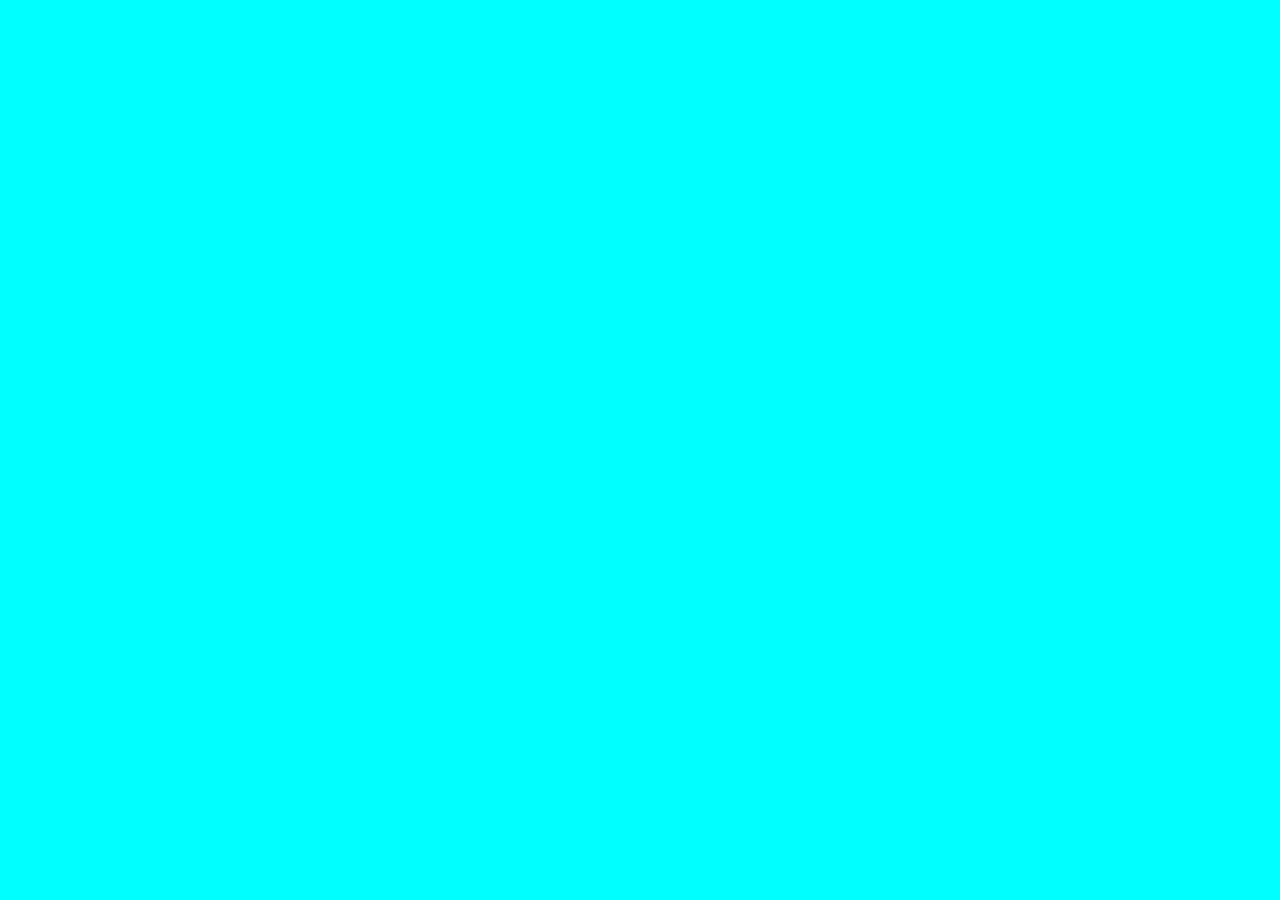
==== aboutUs/index.html @ 0dd172c7 "responsive landing page completed" ====
<!DOCTYPE html>
<html lang="en">
<head>
    <meta charset="UTF-8">
    <meta name="viewport" content="width=device-width, initial-scale=1.0">
    <title>Document</title>
    <link rel="stylesheet" href="style.css"/>
</head>
<body>
    
</body>
</html>
---- aboutUs/style.css ----
*{
    background-color: aqua;
}
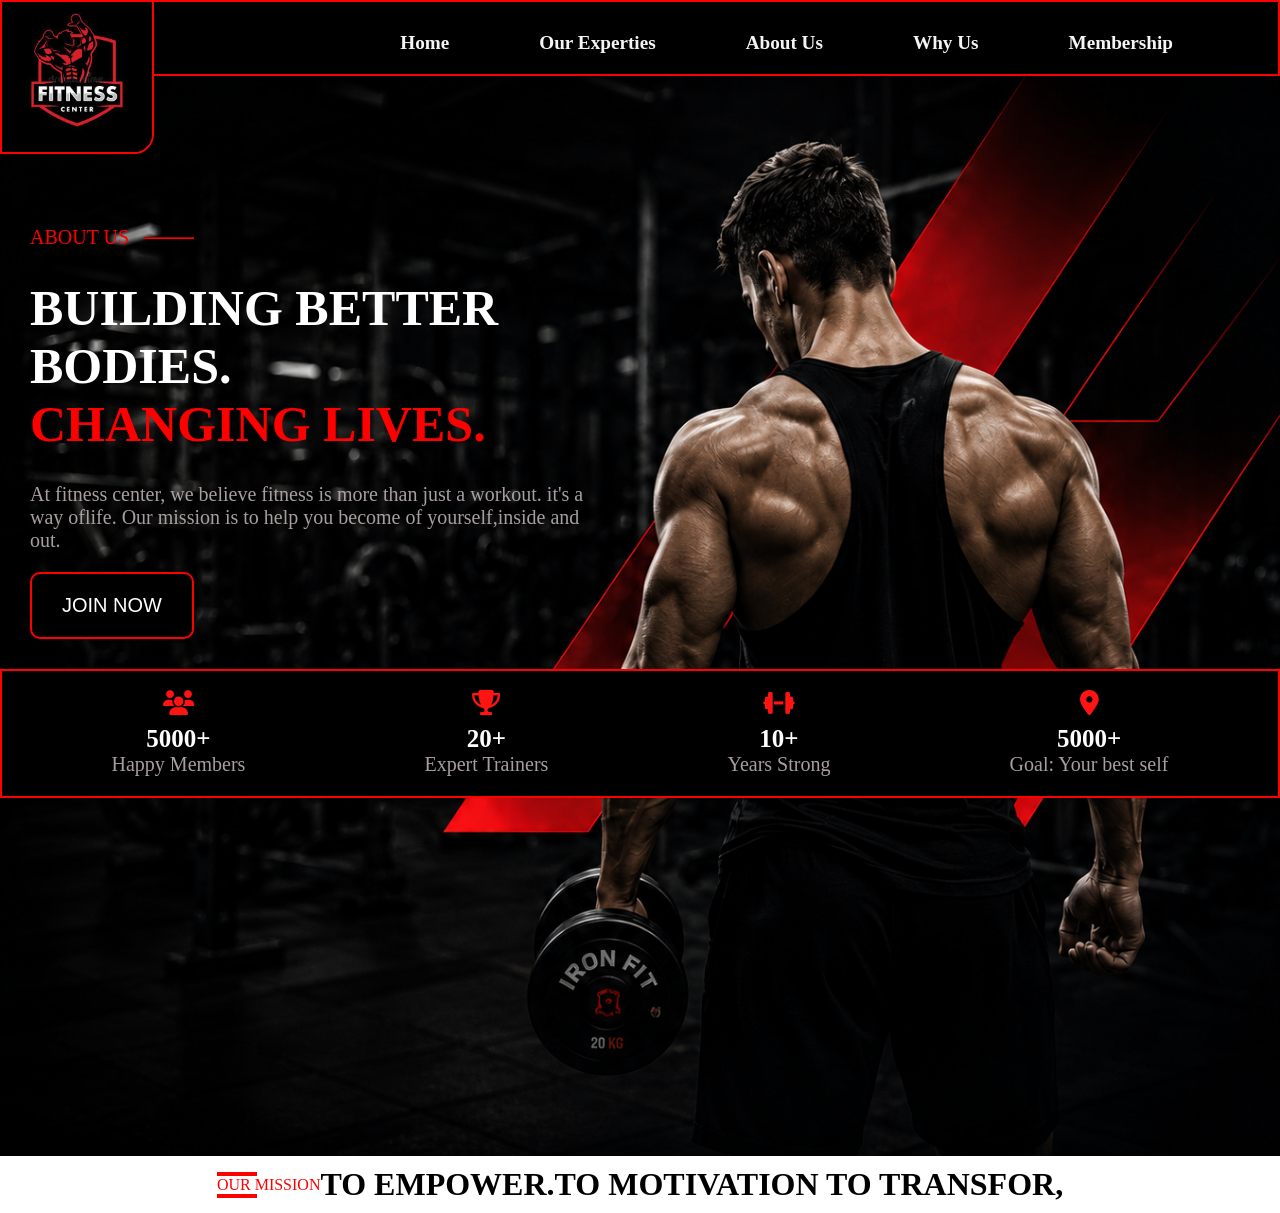
==== commit a6aaff85: "about us page created" ====
--- a/aboutUs/index.html
+++ b/aboutUs/index.html
@@ -1,12 +1,102 @@
 <!DOCTYPE html>
 <html lang="en">
+
 <head>
     <meta charset="UTF-8">
     <meta name="viewport" content="width=device-width, initial-scale=1.0">
     <title>Document</title>
-    <link rel="stylesheet" href="style.css"/>
+    <link rel="stylesheet" href="style.css" />
+    <link rel="stylesheet" href="https://cdnjs.cloudflare.com/ajax/libs/font-awesome/6.7.2/css/all.min.css">
 </head>
+
 <body>
-    
+    <div class="container">
+
+
+        <nav>
+
+            <div class="logo">
+                <img class="logoimg" src="/image/logo.jpg" />
+            </div>
+            <div class="menu">
+                <ul class="menu-list">
+                    <li class="menu-items">
+                        <img class="menu-icon" src="/image/menu_icon.png" />
+                        <ul class="list">
+                            <li><a href="/index.html">Home</a></li>
+                            <li><a href="/experties/index..html">Our Experties</a></li>
+                            <li><a href="/aboutUs/index.html">About Us</a></li>
+                            <li><a href="#">Why Us</a></li>
+                            <li><a href="#">Membership</a></li>
+                        </ul>
+                    </li>
+                </ul>
+            </div>
+        </nav>
+
+        <!-- hero section -->
+        <div class="hero">
+            <div class="hero-section">
+                <div class="hero-section-top">
+                    <p> ABOUT US</p>
+                    <hr>
+                </div>
+                <div class="hero-section-center">
+                    <h1 class="hero-section-center-head">BUILDING BETTER BODIES.<br><span
+                            class="hero-section-center-head-span">CHANGING LIVES.</span></h1>
+                </div>
+                <div class="hero-section-bottom">
+                    <p class="hero-section-bottom-p">
+                        At fitness center, we believe fitness is more than just a workout. it's a way oflife. Our
+                        mission is to help you become of yourself,inside and out.
+                    </p>
+                </div>
+                <button class="hero-btn"><a href="#">JOIN NOW</a></button>
+            </div>
+
+            <div class="hero-bottom">
+                <div class="hero-bottom-cart">
+                    <i class="fa-solid fa-users" style="color: rgb(255, 19, 19);"></i>
+                    <h3>5000+</h3>
+                    <p>Happy Members</p>
+                </div>
+                <div class="hero-bottom-cart">
+                    <i class="fa-solid fa-trophy" style="color: rgb(255, 19, 19);"></i>
+                    <h3>20+</h3>
+                    <p>Expert Trainers</p>
+                </div>
+                <div class="hero-bottom-cart">
+                    <i class="fa-solid fa-dumbbell" style="color: rgb(255, 19, 19);"></i>
+                    <h3>10+</h3>
+                    <p>Years Strong</p>
+                </div>
+                <div class="hero-bottom-cart">
+                    <i class="fa-solid fa-location-dot" style="color: rgb(255, 19, 19);"></i>
+                    <h3>5000+</h3>
+                    <p>Goal: Your best self</p>
+                </div>
+            </div>
+
+        </div>
+
+        <div class="detail">
+            <div class="detail-tittle">
+                <div>
+                    <hr class="detail-line">
+                </div>
+                <div>
+                    <p class="detail-p">OUR MISSION</p>
+                </div>
+                <div>
+                    <hr class="detail-line">
+                </div>
+            </div>
+            <div class="detail-head" >
+                <h1 class="detail-head-head">TO EMPOWER.TO MOTIVATION TO TRANSFOR,</h1>
+            </div>
+        </div>
+
+    </div>
 </body>
+
 </html>
--- a/aboutUs/style.css
+++ b/aboutUs/style.css
@@ -1,3 +1,352 @@
-*{
-    background-color: aqua;
+* {
+    margin: 0;
+    padding: 0;
+    box-sizing: border-box;
+    /* border: 2px solid red; */
+}
+
+.container {
+    width: 100%;
+
+}
+
+/* **navbar mobile** */
+
+nav {
+    display: flex;
+    background-color: black;
+    border: 2px solid red;
+    width: 100%;
+
+}
+
+.logo {
+    width: 40%;
+    position: absolute;
+    top: 0;
+    left: 0;
+    
+}
+
+.logoimg {
+    width: 70%;
+    border-bottom-right-radius: 20px;
+    z-index: 1;
+    border: 2px solid red;
+}
+
+.menu {
+    width: 100%;
+    display: flex;
+    justify-content: flex-end;
+
+}
+
+.menu-items {
+    display: flex;
+    flex-direction: column;
+    justify-content: end;
+    align-items: end;
+    margin: 10px;
+
+}
+
+.menu-items:hover .list {
+
+    display: block;
+
+}
+
+.menu-icon {
+    width: 20px;
+}
+
+.list {
+    background-color: black;
+    padding: 10px;
+    position: absolute;
+    top: 40px;
+    right: 0px;
+    display: none;
+}
+
+.list li a:hover {
+    color: red;
+}
+
+.list li {
+    list-style: none;
+    margin-top: 10px;
+}
+
+.list li a {
+    text-decoration: none;
+    color: whitesmoke;
+    font-size: larger;
+    padding: 5px;
+    font-weight: bold;
+
+}
+
+i {
+    color: red;
+}
+
+
+/* ****herosection**** */
+
+.hero {
+    width: 100%;
+    height: 100vh;
+    background-image: url(/aboutUs/images/hero.png);
+    background-size: cover;
+    background-position: center;
+}
+
+.hero-section {
+    padding: 30px;
+    width: 50%;
+    padding-top: 70px;
+}
+
+.hero-section-top {
+    display: flex;
+
+    align-items: center;
+    gap: 15px;
+}
+
+.hero-section-top p {
+    color: red;
+    font-size: 15px;
+}
+
+.hero-section-top hr {
+    height: 2px;
+    width: 30px;
+    border-color: red;
+}
+
+.hero-section-center {
+
+    width: 100%;
+    padding-top: 10px;
+}
+
+.hero-section-center-head {
+    color: white;
+}
+
+.hero-section-center-head-span {
+    color: red;
+}
+
+.hero-section-bottom {
+    width: 100%;
+    padding-top: 10px;
+}
+
+.hero-section-bottom-p {
+    color: rgba(184, 175, 175, 0.911);
+}
+
+.hero-btn {
+    padding: 10px;
+    background-color: black;
+    border: 2px solid red;
+    border-radius: 10px;
+    padding-top: 10px;
+
+}
+
+.hero-btn a {
+    color: rgb(255, 255, 255);
+    text-decoration: none;
+
+}
+
+.hero-bottom {
+    width: 100%;
+    border: 2px solid red;
+    padding: 10px;
+    display: flex;
+    justify-content: center;
+    justify-content: space-around;
+    background-color: black;
+}
+
+.hero-bottom-cart {
+    color: white;
+    display: flex;
+    flex-direction: column;
+    justify-content: center;
+    align-items: center;
+}
+
+.hero-bottom-cart p {
+    color: rgba(184, 175, 175, 0.911);
+    text-align: center;
+}
+
+/* ****details**** */
+
+.detail{
+    width: 100%;
+   padding: 10px;
+   display: flex;
+   justify-content: center;
+   align-items: center;
+   
+}
+.detail-line{
+    width: 40px;
+    border: 2px solid red;
+}
+.detail-p{
+    color: rgb(255, 0, 0);
+}
+@media (min-width:768px) {
+
+
+    /* **navbar** */
+
+    .menu-icon {
+        display: none;
+    }
+
+    .list {
+        display: block;
+        display: flex !important;
+        position: static;
+    }
+
+    .list li a {
+        font-weight: bold;
+    }
+
+    .logoimg {
+        width: 80%;
+    }
+
+
+    /* ****herosection**** */
+
+.hero{
+    height: 120vh;
+}
+    .hero-section {
+        padding: 30px;
+        padding-top: 200px;
+    }
+
+    .hero-section-top p {
+        font-size: 20px;
+    }
+
+    .hero-section-top hr {
+        background-color: red;
+        width: 50px;
+    }
+
+    .hero-section-center {
+
+        width: 100%;
+        margin-top: 20px;
+    }
+
+    .hero-section-center-head {
+        font-size: 50px;
+    }
+
+    .hero-section-bottom {
+        margin-top: 20px;
+    }
+
+    .hero-section-bottom-p {
+        font-size: 20px;
+    }
+
+    .hero-btn {
+        padding: 20px;
+        padding-left: 30px;
+        padding-right: 30px;
+        margin-top: 20px;
+    }
+
+    .hero-btn a {
+        color: rgb(255, 255, 255);
+        text-decoration: none;
+        font-size: 20px;
+    }
+
+    .hero-bottom {
+        border: 2px solid red !important;
+        justify-content: center;
+        justify-content: space-around;
+        padding: 20px !important;
+    }
+
+    .hero-bottom-cart {
+        color: white;
+        display: flex;
+        flex-direction: column;
+        justify-content: center;
+        align-items: center;
+    }
+
+    .hero-bottom-cart i {
+        font-size: 25px;
+        padding-bottom: 9px;
+    }
+
+    .hero-bottom-cart h3 {
+        font-size: 25px;
+    }
+
+    .hero-bottom-cart p {
+        color: rgba(184, 175, 175, 0.911);
+        text-align: center;
+        font-size: 20px;
+
+    }
+
+    .hero-bottom {
+        width: 100%;
+        border: 2px solid red;
+        padding: 10px;
+        display: flex;
+    }
+
+
+
+
+
+}
+
+
+@media (min-width:1024px) {
+
+    /* **navbar** */
+
+    .list li a {
+        margin-right: 80px;
+        font-weight: bold;
+        font-size: larger;
+    }
+
+    .logoimg {
+        width: 30%;
+    }
+
+
+    /* ****herosection**** */
+
+
+    .hero-section {
+
+        padding-top: 150px;
+    }
+
+
+
 }
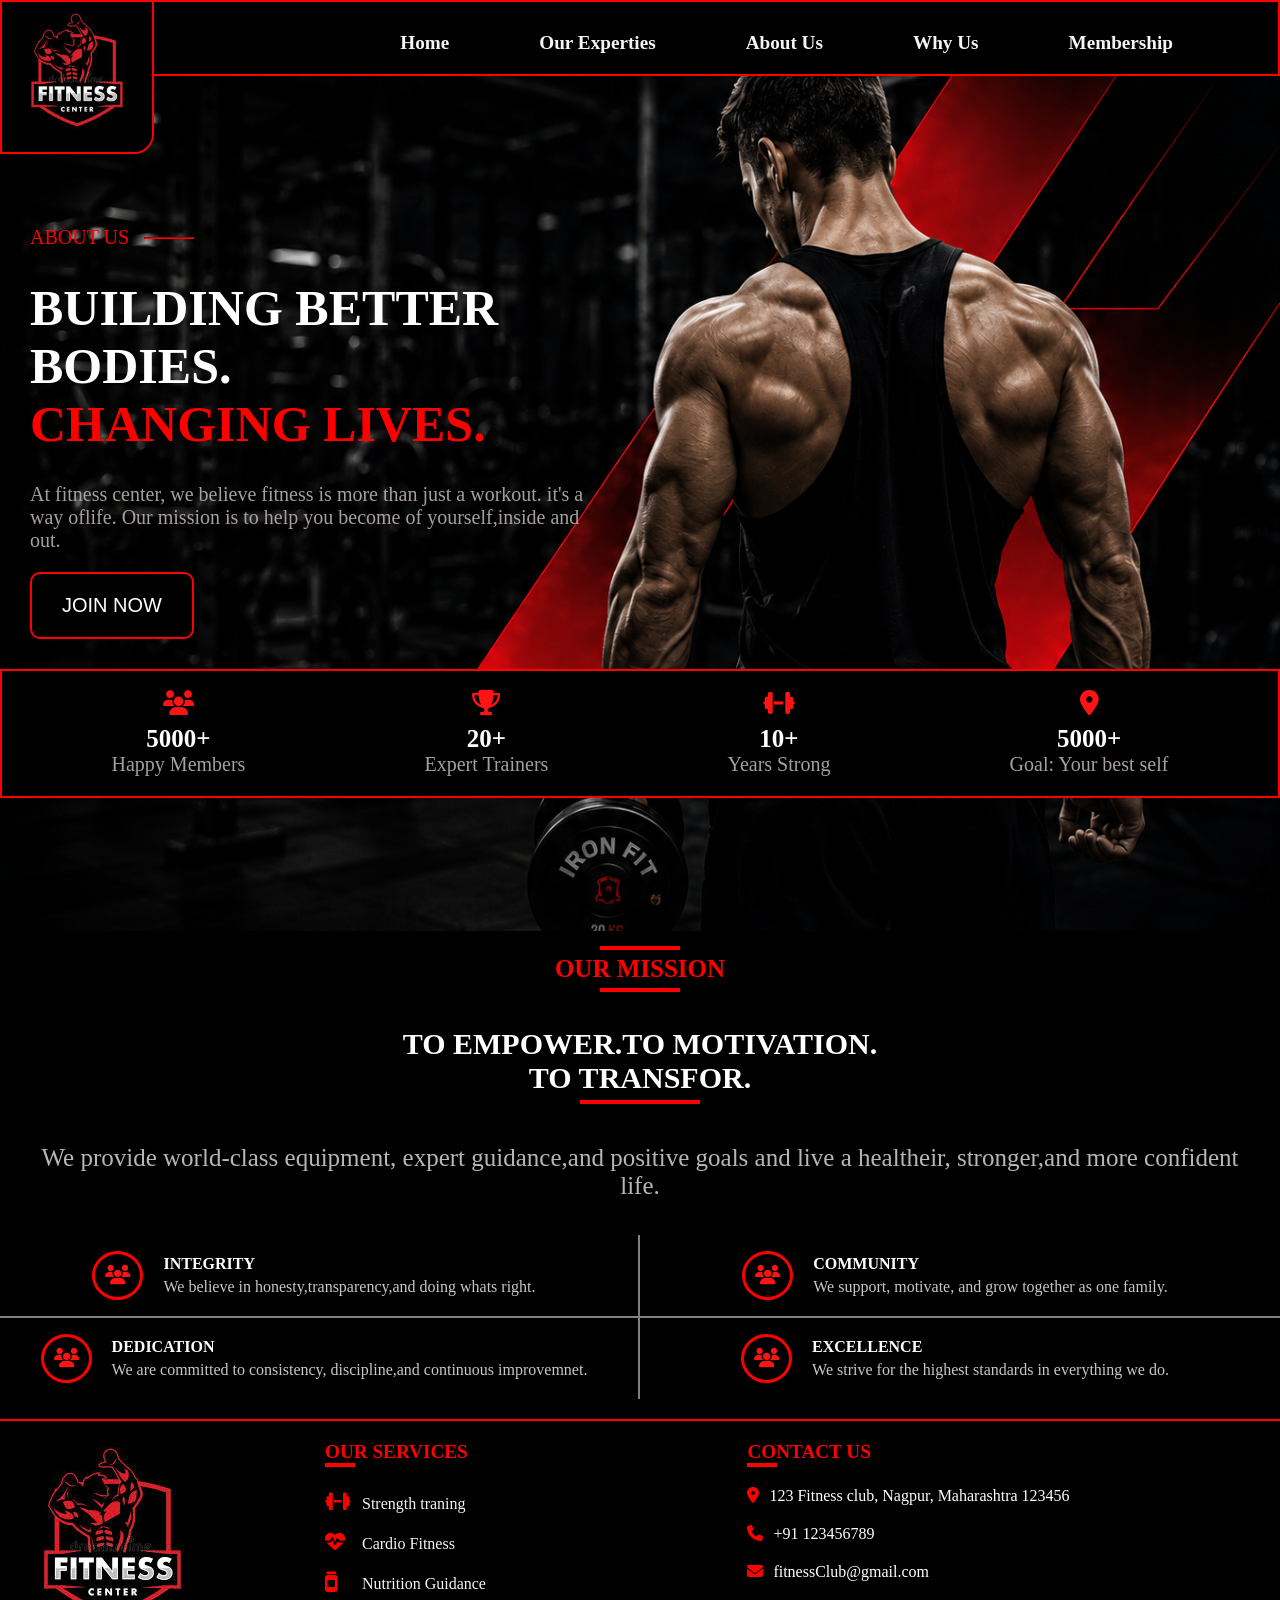
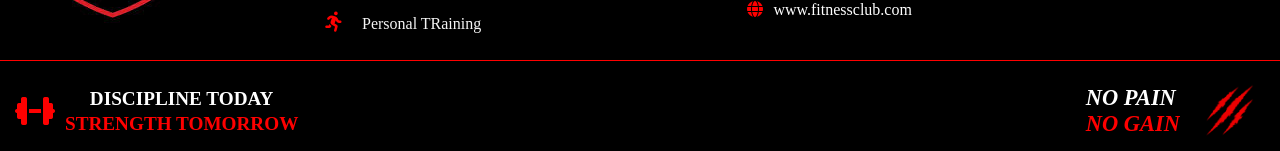
==== commit 7c5f8536: "about us page commpleted" ====
--- a/aboutUs/index.html
+++ b/aboutUs/index.html
@@ -91,10 +91,165 @@
                     <hr class="detail-line">
                 </div>
             </div>
-            <div class="detail-head" >
-                <h1 class="detail-head-head">TO EMPOWER.TO MOTIVATION TO TRANSFOR,</h1>
-            </div>
+            <div class="detail-head">
+                <h1 class="detail-head-head">TO EMPOWER.TO MOTIVATION. <br> TO TRANSFOR.</h1>
+                <hr class="detail-line">
+            </div>
+            <div class="detail-para">
+                <p>
+                    We provide world-class equipment, expert guidance,and positive goals and live a healtheir,
+                    stronger,and more confident life.
+                </p>
+            </div>
+
         </div>
+
+        <div class="bottom">
+
+            <div class="bottoms">
+                <div class="bottoms-one">
+                    <div class="bottom-logo bottom-border-one">
+                        <div class="bottom-logo-logo">
+                            <i class="fa-solid fa-users" style="color: rgb(255, 19, 19);"></i>
+                        </div>
+                        <div class="bottom-logo-content">
+                            <h4>INTEGRITY</h4>
+                            <p>We believe in honesty,transparency,and doing whats right.</p>
+                        </div>
+                    </div>
+
+                    <div class="bottom-logo bottom-border-two">
+                        <div class="bottom-logo-logo">
+                            <i class="fa-solid fa-users" style="color: rgb(255, 19, 19);"></i>
+                        </div>
+                        <div class="bottom-logo-content">
+                            <h4>DEDICATION</h4>
+                            <p>We are committed to consistency, discipline,and continuous improvemnet.</p>
+                        </div>
+                    </div>
+                </div>
+
+                <div class="bottoms-two">
+                    <div class="bottom-logo bottom-border-three">
+                        <div class="bottom-logo-logo">
+                            <i class="fa-solid fa-users" style="color: rgb(255, 19, 19);"></i>
+                        </div>
+                        <div class="bottom-logo-content">
+                            <h4>COMMUNITY</h4>
+                            <p>We support, motivate, and grow together as one family.</p>
+                        </div>
+                    </div>
+
+                    <div class="bottom-logo">
+                        <div class="bottom-logo-logo">
+                            <i class="fa-solid fa-users" style="color: rgb(255, 19, 19);"></i>
+                        </div>
+                        <div class="bottom-logo-content">
+                            <h4>EXCELLENCE</h4>
+                            <p>We strive for the highest standards in everything we do.</p>
+                        </div>
+                    </div>
+                </div>
+
+
+            </div>
+        </div>
+
+        <!--footer start-->
+
+        <footer>
+            <!--footer top-->
+
+            <div class="footer-top">
+
+                <!--footer left-->
+
+                <div class="footer-left">
+                    <div class="footerlogoleft">
+                        <img src="/image/logo.jpg" class="footerlogoimgleft" />
+                    </div>
+                </div>
+
+                <!--footer center-->
+
+                <div class="footer-center">
+                    <div class="footerlogo">
+                        <img src="/image/logo.jpg" class="footerlogoimg" />
+                    </div>
+                    <div class="footer-center-top">
+                        <h4 class="footer-center-top-headline">OUR SERVICES</h4>
+                        <hr class="footer-line">
+                    </div>
+                    <div class="footer-center-bottom">
+                        <div class="footer-center-bottom-detail">
+                            <i class="fa-solid fa-dumbbell footer-svg "></i>
+                            <span class="footer-svg-text">Strength traning</span>
+                        </div>
+                        <div class="footer-center-bottom-detail">
+                            <i class="fa-solid fa-heart-pulse footer-svg"> </i>
+                            <span class="footer-svg-text">Cardio Fitness</span>
+                        </div>
+                        <div class="footer-center-bottom-detail">
+                            <i class="fa-solid fa-jar footer-svg "> </i>
+                            <span class="footer-svg-text">Nutrition Guidance</span>
+                        </div>
+                        <div class="footer-center-bottom-detail">
+                            <i class="fa-solid fa-person-running footer-svg"></i>
+                            <span class="footer-svg-text">Personal TRaining</span>
+                        </div>
+                    </div>
+                </div>
+
+                <!--footer right-->
+
+                <div class="footer-right">
+                    <div class="footer-right-top">
+                        <h4 class="footer-right-top-headline">CONTACT US</h4>
+                        <hr class="footer-line">
+                    </div>
+                    <div class="footer-right-contact-detail">
+                        <a><i class="fa-solid fa-location-dot"></i></a>
+                        <p class="footer-right-para">123 Fitness club, Nagpur, Maharashtra 123456</p>
+                    </div>
+                    <div class="footer-right-contact-detail">
+                        <a><i class="fa-solid fa-phone"></i></a>
+                        <p class="footer-right-para">+91 123456789</p>
+                    </div>
+                    <div class="footer-right-contact-detail">
+                        <a><i class="fa-solid fa-envelope"></i></a>
+                        <p class="footer-right-para">fitnessClub@gmail.com</p>
+                    </div>
+                    <div class="footer-right-contact-detail">
+                        <a><i class="fa-solid fa-globe"></i></a>
+                        <p class="footer-right-para">www.fitnessclub.com</p>
+                    </div>
+                </div>
+
+            </div>
+
+            <!--footer bottam-->
+
+            <div class="footer-bottom">
+                <div class="footer-bottom-left">
+                    <i class="fa-solid  fa-dumbbell footer-bottom-svg"></i>
+                    <h3 class="footer-bottom-left-head">DISCIPLINE TODAY <br><span
+                            class="footer-bottom-left-head-span">STRENGTH TOMORROW</span></span></h3>
+                </div>
+                <div class="footer-bottom-center">
+                    <p>@ 2025 fitness club. All Rights Reserved.</p>
+                </div>
+                <div class="footer-bottom-right">
+                    <h3 class="footer-bottom-right-head"><i>NO PAIN <BR><span class="footer-bottom-right-head-span">NO
+                                GAIN</span></i></H3>
+                    <img src="/image/fotter.png" class="footer-bottom-right-img" />
+                </div>
+            </div>
+            <div class="footer-bottom-bottom">
+                <p>@ 2025 fitness club. All Rights Reserved.</p>
+            </div>
+
+        </footer>
+        <!--footer end-->
 
     </div>
 </body>
--- a/aboutUs/style.css
+++ b/aboutUs/style.css
@@ -7,7 +7,7 @@
 
 .container {
     width: 100%;
-
+    background-color: black;
 }
 
 /* **navbar mobile** */
@@ -25,7 +25,7 @@
     position: absolute;
     top: 0;
     left: 0;
-    
+
 }
 
 .logoimg {
@@ -101,6 +101,7 @@
     background-image: url(/aboutUs/images/hero.png);
     background-size: cover;
     background-position: center;
+
 }
 
 .hero-section {
@@ -190,21 +191,257 @@
 
 /* ****details**** */
 
-.detail{
-    width: 100%;
-   padding: 10px;
-   display: flex;
-   justify-content: center;
-   align-items: center;
-   
-}
-.detail-line{
+.detail {
+    width: 100%;
+    padding: 10px;
+    display: flex;
+    flex-direction: column;
+    justify-content: center;
+    align-items: center;
+    background-color: black;
+
+}
+
+.detail-tittle {
+    width: 100%;
+    display: flex;
+    flex-direction: column;
+    align-items: center;
+
+}
+
+.detail-line {
     width: 40px;
     border: 2px solid red;
-}
-.detail-p{
+    margin-top: 5px;
+    margin-bottom: 5px;
+
+
+}
+
+.detail-p {
     color: rgb(255, 0, 0);
-}
+
+}
+
+.detail-head {
+    display: flex;
+    padding: 10px;
+    display: flex;
+    flex-direction: column;
+    justify-content: center;
+    align-items: center;
+
+}
+
+.detail-head-head {
+    font-size: large;
+    text-align: center;
+    color: white;
+}
+
+.detail-head .detail-line {
+    width: 80px;
+}
+
+.detail-para {
+    color: rgba(255, 255, 255, 0.712);
+    text-align: center;
+}
+
+/*   bottom logo*/
+
+.bottom-logo {
+    display: flex;
+    width: 100%;
+    justify-content: center;
+    align-items: center;
+    padding: 10px;
+    border-bottom: 2px solid rgb(128, 128, 128);
+    background-color: black;
+}
+
+.bottom-logo-logo {
+    padding: 10px;
+    font-size: 20px;
+    border: 2px solid red;
+    border-radius: 100%;
+}
+
+.bottom-logo-content {
+    padding: 10px;
+    margin-left: 10px;
+}
+
+.bottom-logo-content h4 {
+    color: white;
+}
+
+.bottom-logo-content p {
+    color: rgba(255, 255, 255, 0.781);
+}
+
+/* footer*/
+
+footer {
+    width: 100%;
+    border-top: 2px solid red;
+}
+
+.footer-top {
+    display: flex;
+    width: 100%;
+    background-color: black;
+    padding-top: 10px;
+}
+
+.footer-left {
+    display: none;
+}
+
+.footer-center {
+    padding: 10px;
+    width: 50%;
+}
+
+.footer-center-top {
+    margin-bottom: 10px;
+
+}
+
+.footerlogoimg {
+    border-radius: 10px;
+    width: 30%;
+}
+
+.footer-center-top-headline {
+    color: red;
+}
+
+.footer-line {
+    border: 2px solid red;
+    width: 30px;
+}
+
+.footer-center-bottom {
+    display: flex;
+    flex-direction: column;
+}
+
+.footer-center-bottom-detail {
+    width: 100%;
+    margin-top: 5px;
+}
+
+.footer-svg {
+    margin-bottom: 5px;
+    font-size: 20px;
+    width: 20px;
+}
+
+.footer-svg-text {
+    padding: 5px;
+    margin-left: 8px;
+    color: whitesmoke;
+    font-family: 'Times New Roman', Times, serif;
+
+}
+
+.footer-right {
+    width: 50%;
+    padding: 10px;
+}
+
+.footer-right-top {
+    margin-bottom: 10px;
+}
+
+.footer-right-top-headline {
+    color: red;
+}
+
+.footer-right-para {
+    color: white;
+}
+
+.footer-bottom {
+    display: flex;
+    justify-content: space-between;
+    width: 100%;
+    padding: 10px;
+    background-color: black;
+    border-top: 1PX solid rgb(255, 0, 0);
+}
+
+.footer-bottom-left {
+    display: flex;
+    justify-content: center;
+    align-items: center;
+}
+
+.footer-bottom-svg {
+    margin-right: 10px;
+}
+
+.footer-bottom-left-head {
+    font-size: x-small;
+    color: white;
+    height: 100%;
+    display: flex;
+    flex-direction: column;
+    justify-content: center;
+    align-items: center;
+}
+
+.footer-bottom-left-head-span {
+    color: red;
+    margin-top: 3px;
+}
+
+.footer-bottom-center {
+    color: gray;
+
+}
+
+.footer-bottom-right {
+
+    display: flex;
+    justify-content: center;
+    align-items: center;
+}
+
+.footer-bottom-right {
+    font-size: x-small;
+}
+
+.footer-bottom-right-head i {
+    color: white;
+}
+
+.footer-bottom-right-head-span {
+    color: red;
+}
+
+.footer-bottom-right-img {
+    height: 40px;
+    width: 40px;
+}
+
+.footer-bottom-center {
+    display: none;
+}
+
+.footer-bottom-bottom {
+    display: flex;
+    justify-content: center;
+    align-items: center;
+    background-color: rgb(0, 0, 0);
+    color: gray;
+    padding-top: 5px;
+
+}
+
+
 @media (min-width:768px) {
 
 
@@ -231,9 +468,10 @@
 
     /* ****herosection**** */
 
-.hero{
-    height: 120vh;
-}
+    .hero {
+        height: 95vh;
+    }
+
     .hero-section {
         padding: 30px;
         padding-top: 200px;
@@ -317,6 +555,150 @@
         display: flex;
     }
 
+    /* ****details**** */
+
+    .detail-line {
+        width: 80px;
+        border: 2px solid red;
+    }
+
+    .detail-p {
+        font-size: 25px;
+        font-weight: bold;
+    }
+
+    .detail-head {
+        margin-top: 20px;
+    }
+
+    .detail-head-head {
+        font-size: 30px;
+    }
+
+    .detail-head .detail-line {
+        width: 120px;
+
+    }
+
+    .detail-para {
+        font-size: 25px;
+        padding: 25px;
+    }
+
+    /*   bottom logo*/
+    .bottom {
+        margin-bottom: 20px;
+    }
+
+    .bottoms {
+        display: flex;
+        width: 100%;
+        margin-bottom: 10px;
+
+    }
+
+    .bottoms-one {
+
+        width: 50%;
+    }
+
+    .bottom-border-one {
+        border-right: 2px solid gray;
+        border-bottom: 2px solid gray !important;
+
+    }
+
+    .bottom-border-two {
+        border-right: 2px solid gray;
+    }
+
+    .bottom-border-three {
+        border-bottom: 2px solid gray !important;
+    }
+
+    .bottoms-two {
+
+        width: 50%;
+    }
+
+    .bottom-logo {
+        border-bottom: none;
+    }
+
+    .bottom-logo-logo {
+        border: 3px solid red;
+    }
+
+    .bottom-logo-content {}
+
+    .bottom-logo-content h4 {
+        margin-bottom: 5px;
+    }
+
+    /* ****footer**** */
+
+
+    .footer-left {
+        display: block;
+    }
+
+    .footerlogo {
+        display: none;
+    }
+
+    .footer-center {
+        margin-left: 90px;
+        width: 33%;
+    }
+
+    .footer-center-top-headline {
+        font-size: larger;
+    }
+
+    .footer-center-bottom-detail {
+        margin-top: 15px;
+    }
+
+    .footer-right {
+        width: 33%;
+    }
+
+    .footer-right-top-headline {
+        font-size: larger;
+    }
+
+    .footer-right-contact-detail {
+        display: flex;
+        margin-top: 20px;
+    }
+
+    .footer-right-para {
+        margin-left: 10px;
+    }
+
+    .footer-bottom {
+        padding-top: 20PX;
+
+    }
+
+    .footer-bottom-left-head {
+        font-size: larger;
+    }
+
+    .footer-bottom-right {
+        font-size: larger;
+    }
+
+    .footer-bottom-svg {
+        font-size: xx-large;
+        padding-left: 5px;
+    }
+
+    .footer-bottom-right-img {
+        height: 60px;
+        width: 90px;
+    }
+
 
 
 
@@ -347,6 +729,122 @@
         padding-top: 150px;
     }
 
+    /* ****details**** */
+
+    .detail-line {
+        width: 80px;
+        border: 2px solid red;
+    }
+
+    .detail-p {
+        font-size: 25px;
+        font-weight: bold;
+    }
+
+    .detail-head {
+        margin-top: 20px;
+    }
+
+    .detail-head-head {
+        font-size: 30px;
+    }
+
+    .detail-head .detail-line {
+        width: 120px;
+
+    }
+
+    .detail-para {
+        font-size: 25px;
+        padding: 25px;
+    }
+
+    /* ****details**** */
+
+    .detail-line {
+        width: 80px;
+        border: 2px solid red;
+    }
+
+    .detail-p {
+        font-size: 25px;
+        font-weight: bold;
+    }
+
+    .detail-head {
+        margin-top: 20px;
+    }
+
+    .detail-head-head {
+        font-size: 30px;
+    }
+
+    .detail-head .detail-line {
+        width: 120px;
+
+    }
+
+    .detail-para {
+        font-size: 25px;
+        padding: 25px;
+    }
+
+    /*   bottom logo*/
+    
+    .bottom {
+        margin-bottom: 20px;
+    }
+
+    .bottoms {
+        display: flex;
+        width: 100%;
+        margin-bottom: 10px;
+
+    }
+
+    .bottoms-one {
+
+        width: 50%;
+    }
+
+    .bottom-border-one {
+        border-right: 2px solid gray;
+        border-bottom: 2px solid gray !important;
+
+    }
+
+    .bottom-border-two {
+        border-right: 2px solid gray;
+    }
+
+    .bottom-border-three {
+        border-bottom: 2px solid gray !important;
+    }
+
+    .bottoms-two {
+
+        width: 50%;
+    }
+
+    .bottom-logo {
+        border-bottom: none;
+    }
+
+    .bottom-logo-logo {
+        border: 3px solid red;
+    }
+
+    .bottom-logo-content {}
+
+    .bottom-logo-content h4 {
+        margin-bottom: 5px;
+    }
+
+    /* ****footer**** */
+    .footer-bottom-bottom {
+        display: none;
+    }
+
 
 
 }
